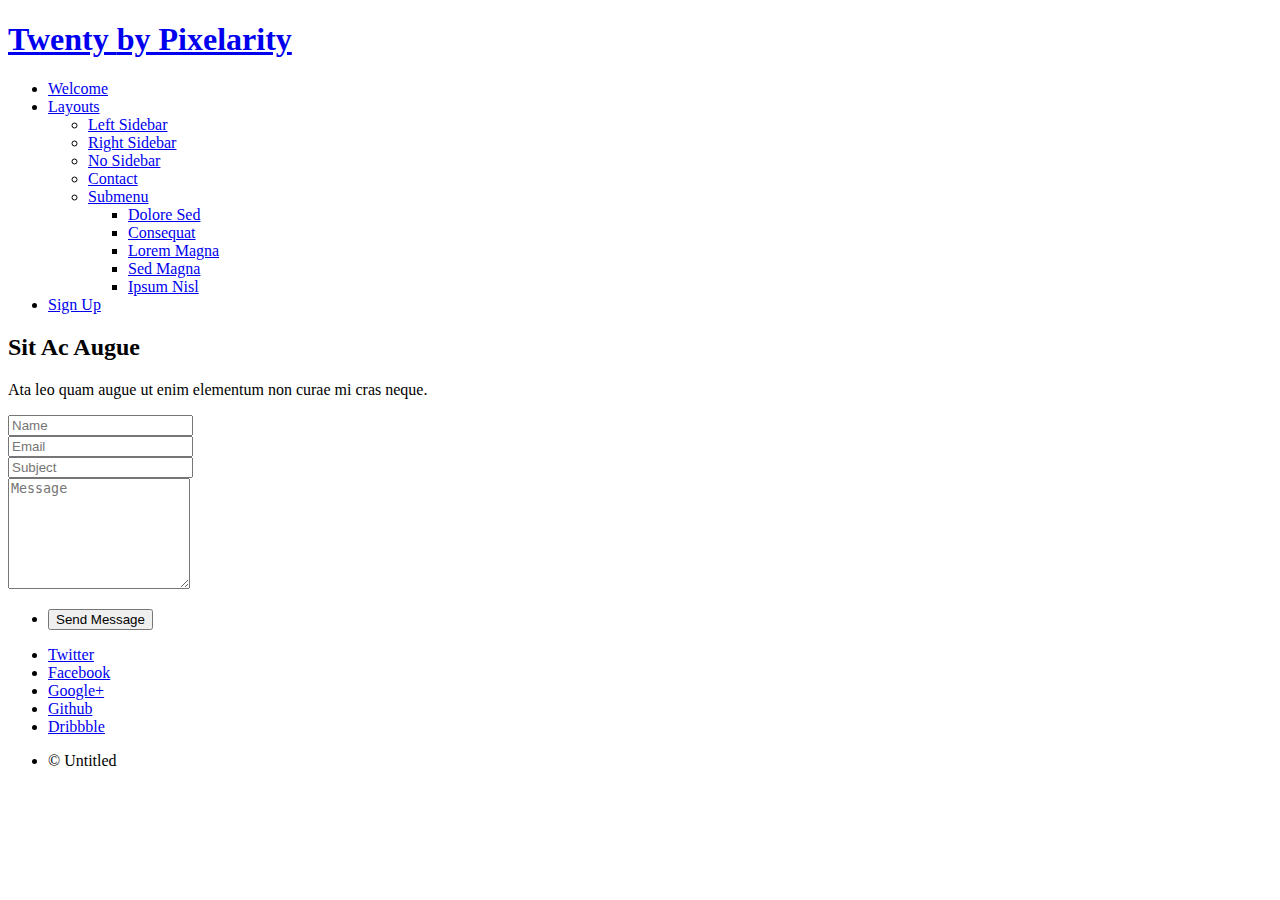
==== contact.html @ 567b7836 "added base html pages" ====
<!DOCTYPE HTML>
<!--
	Twenty by Pixelarity
	pixelarity.com @pixelarity
	License: pixelarity.com/license
-->
<html>
	<head>
		<title>Untitled</title>
		<meta charset="utf-8" />
		<meta name="viewport" content="width=device-width, initial-scale=1" />
		<!--[if lte IE 8]><script src="assets/js/ie/html5shiv.js"></script><![endif]-->
		<link rel="stylesheet" href="assets/css/main.css" />
		<!--[if lte IE 8]><link rel="stylesheet" href="assets/css/ie8.css" /><![endif]-->
		<!--[if lte IE 9]><link rel="stylesheet" href="assets/css/ie9.css" /><![endif]-->
	</head>
	<body class="contact">
		<div id="page-wrapper">

			<!-- Header -->
				<header id="header">
					<h1 id="logo"><a href="index.html">Twenty <span>by Pixelarity</span></a></h1>
					<nav id="nav">
						<ul>
							<li class="current"><a href="index.html">Welcome</a></li>
							<li class="submenu">
								<a href="#">Layouts</a>
								<ul>
									<li><a href="left-sidebar.html">Left Sidebar</a></li>
									<li><a href="right-sidebar.html">Right Sidebar</a></li>
									<li><a href="no-sidebar.html">No Sidebar</a></li>
									<li><a href="contact.html">Contact</a></li>
									<li class="submenu">
										<a href="#">Submenu</a>
										<ul>
											<li><a href="#">Dolore Sed</a></li>
											<li><a href="#">Consequat</a></li>
											<li><a href="#">Lorem Magna</a></li>
											<li><a href="#">Sed Magna</a></li>
											<li><a href="#">Ipsum Nisl</a></li>
										</ul>
									</li>
								</ul>
							</li>
							<li><a href="#" class="button special">Sign Up</a></li>
						</ul>
					</nav>
				</header>

			<!-- Main -->
				<article id="main">

					<header class="special container">
						<span class="icon fa-envelope"></span>
						<h2>Sit Ac Augue</h2>
						<p>Ata leo quam augue ut enim elementum non curae mi cras neque.</p>
					</header>

					<!-- One -->
						<section class="wrapper style4 special container 75%">

							<!-- Content -->
								<div class="content">
									<form>
										<div class="row 50%">
											<div class="6u 12u(mobile)">
												<input type="text" name="name" placeholder="Name" />
											</div>
											<div class="6u 12u(mobile)">
												<input type="text" name="email" placeholder="Email" />
											</div>
										</div>
										<div class="row 50%">
											<div class="12u">
												<input type="text" name="subject" placeholder="Subject" />
											</div>
										</div>
										<div class="row 50%">
											<div class="12u">
												<textarea name="message" placeholder="Message" rows="7"></textarea>
											</div>
										</div>
										<div class="row">
											<div class="12u">
												<ul class="buttons">
													<li><input type="submit" class="special" value="Send Message" /></li>
												</ul>
											</div>
										</div>
									</form>
								</div>

						</section>

				</article>

			<!-- Footer -->
				<footer id="footer">

					<ul class="icons">
						<li><a href="#" class="icon circle fa-twitter"><span class="label">Twitter</span></a></li>
						<li><a href="#" class="icon circle fa-facebook"><span class="label">Facebook</span></a></li>
						<li><a href="#" class="icon circle fa-google-plus"><span class="label">Google+</span></a></li>
						<li><a href="#" class="icon circle fa-github"><span class="label">Github</span></a></li>
						<li><a href="#" class="icon circle fa-dribbble"><span class="label">Dribbble</span></a></li>
					</ul>

					<ul class="copyright">
						<li>&copy; Untitled</li>
					</ul>

				</footer>

		</div>

		<!-- Scripts -->
			<script src="assets/js/jquery.min.js"></script>
			<script src="assets/js/jquery.dropotron.min.js"></script>
			<script src="assets/js/jquery.scrolly.min.js"></script>
			<script src="assets/js/jquery.scrollgress.min.js"></script>
			<script src="assets/js/skel.min.js"></script>
			<script src="assets/js/util.js"></script>
			<!--[if lte IE 8]><script src="assets/js/ie/respond.min.js"></script><![endif]-->
			<script src="assets/js/main.js"></script>

	</body>
</html>
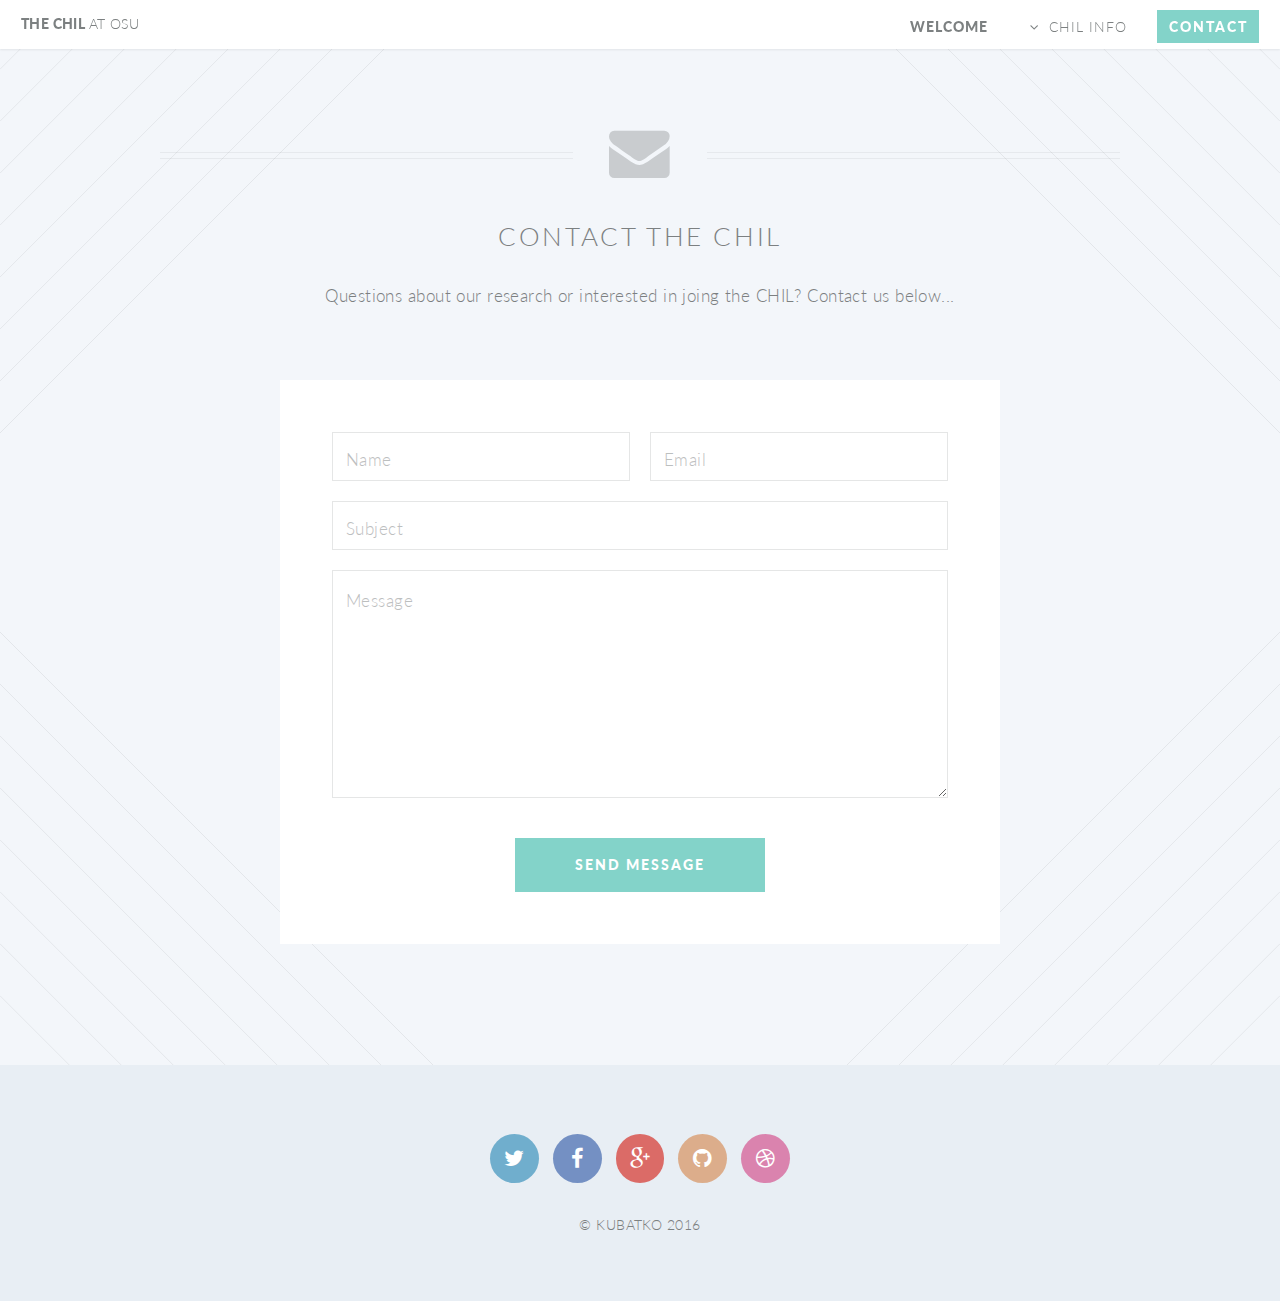
==== commit ce26ec43: "added current students page" ====
--- a/contact.html
+++ b/contact.html
@@ -1,4 +1,4 @@
-<!DOCTYPE HTML>
+﻿<!DOCTYPE HTML>
 <!--
 	Twenty by Pixelarity
 	pixelarity.com @pixelarity
@@ -6,7 +6,7 @@
 -->
 <html>
 	<head>
-		<title>Untitled</title>
+		<title>Contact</title>
 		<meta charset="utf-8" />
 		<meta name="viewport" content="width=device-width, initial-scale=1" />
 		<!--[if lte IE 8]><script src="assets/js/ie/html5shiv.js"></script><![endif]-->
@@ -17,43 +17,40 @@
 	<body class="contact">
 		<div id="page-wrapper">
 
-			<!-- Header -->
-				<header id="header">
-					<h1 id="logo"><a href="index.html">Twenty <span>by Pixelarity</span></a></h1>
-					<nav id="nav">
-						<ul>
-							<li class="current"><a href="index.html">Welcome</a></li>
-							<li class="submenu">
-								<a href="#">Layouts</a>
-								<ul>
-									<li><a href="left-sidebar.html">Left Sidebar</a></li>
-									<li><a href="right-sidebar.html">Right Sidebar</a></li>
-									<li><a href="no-sidebar.html">No Sidebar</a></li>
-									<li><a href="contact.html">Contact</a></li>
-									<li class="submenu">
-										<a href="#">Submenu</a>
-										<ul>
-											<li><a href="#">Dolore Sed</a></li>
-											<li><a href="#">Consequat</a></li>
-											<li><a href="#">Lorem Magna</a></li>
-											<li><a href="#">Sed Magna</a></li>
-											<li><a href="#">Ipsum Nisl</a></li>
-										</ul>
-									</li>
-								</ul>
-							</li>
-							<li><a href="#" class="button special">Sign Up</a></li>
-						</ul>
-					</nav>
-				</header>
+            <!-- Header -->
+            <header id="header">
+                <h1 id="logo"><a href="index.html">The CHIL <span>at OSU</span></a></h1>
+                <nav id="nav">
+                    <ul>
+                        <li class="current"><a href="index.html">Welcome</a></li>
+                        <li class="submenu">
+                            <a href="#">CHIL INFO</a>
+                            <ul>
+                                <li class="submenu">
+                                    <a href="left-sidebar.html">The Team</a>
+                                    <ul>
+                                        <li><a href="#">Current Members</a></li>
+                                        <li><a href="#">Past Members</a></li>
+                                        <li><a href="#">Travels</a></li>
+                                    </ul>
+                                </li>
+                                <li><a href="right-sidebar.html">Projects</a></li>
+                                <li><a href="no-sidebar.html">Publications</a></li>
+                                <li><a href="contact.html">Products</a></li>
+                            </ul>
+                        </li>
+                        <li><a href="contact.html" class="button special">Contact</a></li>
+                    </ul>
+                </nav>
+            </header>
 
 			<!-- Main -->
 				<article id="main">
 
 					<header class="special container">
 						<span class="icon fa-envelope"></span>
-						<h2>Sit Ac Augue</h2>
-						<p>Ata leo quam augue ut enim elementum non curae mi cras neque.</p>
+						<h2>CONTACT THE CHIL</h2>
+						<p>Questions about our research or interested in joing the CHIL? Contact us below...</p>
 					</header>
 
 					<!-- One -->
@@ -106,7 +103,7 @@
 					</ul>
 
 					<ul class="copyright">
-						<li>&copy; Untitled</li>
+						<li>&copy; KUBATKO 2016</li>
 					</ul>
 
 				</footer>
--- a/assets/css/main.css
+++ b/assets/css/main.css
@@ -0,0 +1,3196 @@
+@import url("font-awesome.min.css");
+@import url("http://fonts.googleapis.com/css?family=Lato:300,400,900");
+
+/*
+	Twenty by Pixelarity
+	pixelarity.com @pixelarity
+	License: pixelarity.com/license
+*/
+
+/* Reset */
+
+	html, body, div, span, applet, object, iframe, h1, h2, h3, h4, h5, h6, p, blockquote, pre, a, abbr, acronym, address, big, cite, code, del, dfn, em, img, ins, kbd, q, s, samp, small, strike, strong, sub, sup, tt, var, b, u, i, center, dl, dt, dd, ol, ul, li, fieldset, form, label, legend, table, caption, tbody, tfoot, thead, tr, th, td, article, aside, canvas, details, embed, figure, figcaption, footer, header, hgroup, menu, nav, output, ruby, section, summary, time, mark, audio, video {
+		margin: 0;
+		padding: 0;
+		border: 0;
+		font-size: 100%;
+		font: inherit;
+		vertical-align: baseline;
+	}
+
+	article, aside, details, figcaption, figure, footer, header, hgroup, menu, nav, section {
+		display: block;
+	}
+
+	body {
+		line-height: 1;
+	}
+
+	ol, ul {
+		list-style: none;
+	}
+
+	blockquote, q {
+		quotes: none;
+	}
+
+	blockquote:before, blockquote:after, q:before, q:after {
+		content: '';
+		content: none;
+	}
+
+	table {
+		border-collapse: collapse;
+		border-spacing: 0;
+	}
+
+	body {
+		-webkit-text-size-adjust: none;
+	}
+
+/* Box Model */
+
+	*, *:before, *:after {
+		-moz-box-sizing: border-box;
+		-webkit-box-sizing: border-box;
+		box-sizing: border-box;
+	}
+
+/* Containers */
+
+	.container {
+		margin-left: auto;
+		margin-right: auto;
+	}
+
+	.container.\31 25\25 {
+		width: 100%;
+		max-width: 1750px;
+		min-width: 1400px;
+	}
+
+	.container.\37 5\25 {
+		width: 1050px;
+	}
+
+	.container.\35 0\25 {
+		width: 700px;
+	}
+
+	.container.\32 5\25 {
+		width: 350px;
+	}
+
+	.container {
+		width: 1400px;
+	}
+
+	@media screen and (max-width: 1680px) {
+
+		.container.\31 25\25 {
+			width: 100%;
+			max-width: 1500px;
+			min-width: 1200px;
+		}
+
+		.container.\37 5\25 {
+			width: 900px;
+		}
+
+		.container.\35 0\25 {
+			width: 600px;
+		}
+
+		.container.\32 5\25 {
+			width: 300px;
+		}
+
+		.container {
+			width: 1200px;
+		}
+
+	}
+
+	@media screen and (max-width: 1280px) {
+
+		.container.\31 25\25 {
+			width: 100%;
+			max-width: 1200px;
+			min-width: 960px;
+		}
+
+		.container.\37 5\25 {
+			width: 720px;
+		}
+
+		.container.\35 0\25 {
+			width: 480px;
+		}
+
+		.container.\32 5\25 {
+			width: 240px;
+		}
+
+		.container {
+			width: 960px;
+		}
+
+	}
+
+	@media screen and (max-width: 980px) {
+
+		.container.\31 25\25 {
+			width: 100%;
+			max-width: 118.75%;
+			min-width: 95%;
+		}
+
+		.container.\37 5\25 {
+			width: 71.25%;
+		}
+
+		.container.\35 0\25 {
+			width: 47.5%;
+		}
+
+		.container.\32 5\25 {
+			width: 23.75%;
+		}
+
+		.container {
+			width: 95%;
+		}
+
+	}
+
+	@media screen and (max-width: 840px) {
+
+		.container.\31 25\25 {
+			width: 100%;
+			max-width: 118.75%;
+			min-width: 95%;
+		}
+
+		.container.\37 5\25 {
+			width: 71.25%;
+		}
+
+		.container.\35 0\25 {
+			width: 47.5%;
+		}
+
+		.container.\32 5\25 {
+			width: 23.75%;
+		}
+
+		.container {
+			width: 95% !important;
+		}
+
+	}
+
+	@media screen and (max-width: 736px) {
+
+		.container.\31 25\25 {
+			width: 100%;
+			max-width: 125%;
+			min-width: 100%;
+		}
+
+		.container.\37 5\25 {
+			width: 75%;
+		}
+
+		.container.\35 0\25 {
+			width: 50%;
+		}
+
+		.container.\32 5\25 {
+			width: 25%;
+		}
+
+		.container {
+			width: 100% !important;
+		}
+
+	}
+
+/* Grid */
+
+	.row {
+		border-bottom: solid 1px transparent;
+		-moz-box-sizing: border-box;
+		-webkit-box-sizing: border-box;
+		box-sizing: border-box;
+	}
+
+	.row > * {
+		float: left;
+		-moz-box-sizing: border-box;
+		-webkit-box-sizing: border-box;
+		box-sizing: border-box;
+	}
+
+	.row:after, .row:before {
+		content: '';
+		display: block;
+		clear: both;
+		height: 0;
+	}
+
+	.row.uniform > * > :first-child {
+		margin-top: 0;
+	}
+
+	.row.uniform > * > :last-child {
+		margin-bottom: 0;
+	}
+
+	.row.\30 \25 > * {
+		padding: 0px 0 0 0px;
+	}
+
+	.row.\30 \25 {
+		margin: 0px 0 -1px 0px;
+	}
+
+	.row.uniform.\30 \25 > * {
+		padding: 0px 0 0 0px;
+	}
+
+	.row.uniform.\30 \25 {
+		margin: 0px 0 -1px 0px;
+	}
+
+	.row > * {
+		padding: 50px 0 0 50px;
+	}
+
+	.row {
+		margin: -50px 0 -1px -50px;
+	}
+
+	.row.uniform > * {
+		padding: 50px 0 0 50px;
+	}
+
+	.row.uniform {
+		margin: -50px 0 -1px -50px;
+	}
+
+	.row.\32 00\25 > * {
+		padding: 100px 0 0 100px;
+	}
+
+	.row.\32 00\25 {
+		margin: -100px 0 -1px -100px;
+	}
+
+	.row.uniform.\32 00\25 > * {
+		padding: 100px 0 0 100px;
+	}
+
+	.row.uniform.\32 00\25 {
+		margin: -100px 0 -1px -100px;
+	}
+
+	.row.\31 50\25 > * {
+		padding: 75px 0 0 75px;
+	}
+
+	.row.\31 50\25 {
+		margin: -75px 0 -1px -75px;
+	}
+
+	.row.uniform.\31 50\25 > * {
+		padding: 75px 0 0 75px;
+	}
+
+	.row.uniform.\31 50\25 {
+		margin: -75px 0 -1px -75px;
+	}
+
+	.row.\35 0\25 > * {
+		padding: 25px 0 0 25px;
+	}
+
+	.row.\35 0\25 {
+		margin: -25px 0 -1px -25px;
+	}
+
+	.row.uniform.\35 0\25 > * {
+		padding: 25px 0 0 25px;
+	}
+
+	.row.uniform.\35 0\25 {
+		margin: -25px 0 -1px -25px;
+	}
+
+	.row.\32 5\25 > * {
+		padding: 12.5px 0 0 12.5px;
+	}
+
+	.row.\32 5\25 {
+		margin: -12.5px 0 -1px -12.5px;
+	}
+
+	.row.uniform.\32 5\25 > * {
+		padding: 12.5px 0 0 12.5px;
+	}
+
+	.row.uniform.\32 5\25 {
+		margin: -12.5px 0 -1px -12.5px;
+	}
+
+	.\31 2u, .\31 2u\24 {
+		width: 100%;
+		clear: none;
+		margin-left: 0;
+	}
+
+	.\31 1u, .\31 1u\24 {
+		width: 91.6666666667%;
+		clear: none;
+		margin-left: 0;
+	}
+
+	.\31 0u, .\31 0u\24 {
+		width: 83.3333333333%;
+		clear: none;
+		margin-left: 0;
+	}
+
+	.\39 u, .\39 u\24 {
+		width: 75%;
+		clear: none;
+		margin-left: 0;
+	}
+
+	.\38 u, .\38 u\24 {
+		width: 66.6666666667%;
+		clear: none;
+		margin-left: 0;
+	}
+
+	.\37 u, .\37 u\24 {
+		width: 58.3333333333%;
+		clear: none;
+		margin-left: 0;
+	}
+
+	.\36 u, .\36 u\24 {
+		width: 50%;
+		clear: none;
+		margin-left: 0;
+	}
+
+	.\35 u, .\35 u\24 {
+		width: 41.6666666667%;
+		clear: none;
+		margin-left: 0;
+	}
+
+	.\34 u, .\34 u\24 {
+		width: 33.3333333333%;
+		clear: none;
+		margin-left: 0;
+	}
+
+	.\33 u, .\33 u\24 {
+		width: 25%;
+		clear: none;
+		margin-left: 0;
+	}
+
+	.\32 u, .\32 u\24 {
+		width: 16.6666666667%;
+		clear: none;
+		margin-left: 0;
+	}
+
+	.\31 u, .\31 u\24 {
+		width: 8.3333333333%;
+		clear: none;
+		margin-left: 0;
+	}
+
+	.\31 2u\24 + *,
+	.\31 1u\24 + *,
+	.\31 0u\24 + *,
+	.\39 u\24 + *,
+	.\38 u\24 + *,
+	.\37 u\24 + *,
+	.\36 u\24 + *,
+	.\35 u\24 + *,
+	.\34 u\24 + *,
+	.\33 u\24 + *,
+	.\32 u\24 + *,
+	.\31 u\24 + * {
+		clear: left;
+	}
+
+	.\-11u {
+		margin-left: 91.66667%;
+	}
+
+	.\-10u {
+		margin-left: 83.33333%;
+	}
+
+	.\-9u {
+		margin-left: 75%;
+	}
+
+	.\-8u {
+		margin-left: 66.66667%;
+	}
+
+	.\-7u {
+		margin-left: 58.33333%;
+	}
+
+	.\-6u {
+		margin-left: 50%;
+	}
+
+	.\-5u {
+		margin-left: 41.66667%;
+	}
+
+	.\-4u {
+		margin-left: 33.33333%;
+	}
+
+	.\-3u {
+		margin-left: 25%;
+	}
+
+	.\-2u {
+		margin-left: 16.66667%;
+	}
+
+	.\-1u {
+		margin-left: 8.33333%;
+	}
+
+	@media screen and (max-width: 1680px) {
+
+		.row > * {
+			padding: 40px 0 0 40px;
+		}
+
+		.row {
+			margin: -40px 0 -1px -40px;
+		}
+
+		.row.uniform > * {
+			padding: 40px 0 0 40px;
+		}
+
+		.row.uniform {
+			margin: -40px 0 -1px -40px;
+		}
+
+		.row.\32 00\25 > * {
+			padding: 80px 0 0 80px;
+		}
+
+		.row.\32 00\25 {
+			margin: -80px 0 -1px -80px;
+		}
+
+		.row.uniform.\32 00\25 > * {
+			padding: 80px 0 0 80px;
+		}
+
+		.row.uniform.\32 00\25 {
+			margin: -80px 0 -1px -80px;
+		}
+
+		.row.\31 50\25 > * {
+			padding: 60px 0 0 60px;
+		}
+
+		.row.\31 50\25 {
+			margin: -60px 0 -1px -60px;
+		}
+
+		.row.uniform.\31 50\25 > * {
+			padding: 60px 0 0 60px;
+		}
+
+		.row.uniform.\31 50\25 {
+			margin: -60px 0 -1px -60px;
+		}
+
+		.row.\35 0\25 > * {
+			padding: 20px 0 0 20px;
+		}
+
+		.row.\35 0\25 {
+			margin: -20px 0 -1px -20px;
+		}
+
+		.row.uniform.\35 0\25 > * {
+			padding: 20px 0 0 20px;
+		}
+
+		.row.uniform.\35 0\25 {
+			margin: -20px 0 -1px -20px;
+		}
+
+		.row.\32 5\25 > * {
+			padding: 10px 0 0 10px;
+		}
+
+		.row.\32 5\25 {
+			margin: -10px 0 -1px -10px;
+		}
+
+		.row.uniform.\32 5\25 > * {
+			padding: 10px 0 0 10px;
+		}
+
+		.row.uniform.\32 5\25 {
+			margin: -10px 0 -1px -10px;
+		}
+
+		.\31 2u\28wide\29, .\31 2u\24\28wide\29 {
+			width: 100%;
+			clear: none;
+			margin-left: 0;
+		}
+
+		.\31 1u\28wide\29, .\31 1u\24\28wide\29 {
+			width: 91.6666666667%;
+			clear: none;
+			margin-left: 0;
+		}
+
+		.\31 0u\28wide\29, .\31 0u\24\28wide\29 {
+			width: 83.3333333333%;
+			clear: none;
+			margin-left: 0;
+		}
+
+		.\39 u\28wide\29, .\39 u\24\28wide\29 {
+			width: 75%;
+			clear: none;
+			margin-left: 0;
+		}
+
+		.\38 u\28wide\29, .\38 u\24\28wide\29 {
+			width: 66.6666666667%;
+			clear: none;
+			margin-left: 0;
+		}
+
+		.\37 u\28wide\29, .\37 u\24\28wide\29 {
+			width: 58.3333333333%;
+			clear: none;
+			margin-left: 0;
+		}
+
+		.\36 u\28wide\29, .\36 u\24\28wide\29 {
+			width: 50%;
+			clear: none;
+			margin-left: 0;
+		}
+
+		.\35 u\28wide\29, .\35 u\24\28wide\29 {
+			width: 41.6666666667%;
+			clear: none;
+			margin-left: 0;
+		}
+
+		.\34 u\28wide\29, .\34 u\24\28wide\29 {
+			width: 33.3333333333%;
+			clear: none;
+			margin-left: 0;
+		}
+
+		.\33 u\28wide\29, .\33 u\24\28wide\29 {
+			width: 25%;
+			clear: none;
+			margin-left: 0;
+		}
+
+		.\32 u\28wide\29, .\32 u\24\28wide\29 {
+			width: 16.6666666667%;
+			clear: none;
+			margin-left: 0;
+		}
+
+		.\31 u\28wide\29, .\31 u\24\28wide\29 {
+			width: 8.3333333333%;
+			clear: none;
+			margin-left: 0;
+		}
+
+		.\31 2u\24\28wide\29 + *,
+		.\31 1u\24\28wide\29 + *,
+		.\31 0u\24\28wide\29 + *,
+		.\39 u\24\28wide\29 + *,
+		.\38 u\24\28wide\29 + *,
+		.\37 u\24\28wide\29 + *,
+		.\36 u\24\28wide\29 + *,
+		.\35 u\24\28wide\29 + *,
+		.\34 u\24\28wide\29 + *,
+		.\33 u\24\28wide\29 + *,
+		.\32 u\24\28wide\29 + *,
+		.\31 u\24\28wide\29 + * {
+			clear: left;
+		}
+
+		.\-11u\28wide\29 {
+			margin-left: 91.66667%;
+		}
+
+		.\-10u\28wide\29 {
+			margin-left: 83.33333%;
+		}
+
+		.\-9u\28wide\29 {
+			margin-left: 75%;
+		}
+
+		.\-8u\28wide\29 {
+			margin-left: 66.66667%;
+		}
+
+		.\-7u\28wide\29 {
+			margin-left: 58.33333%;
+		}
+
+		.\-6u\28wide\29 {
+			margin-left: 50%;
+		}
+
+		.\-5u\28wide\29 {
+			margin-left: 41.66667%;
+		}
+
+		.\-4u\28wide\29 {
+			margin-left: 33.33333%;
+		}
+
+		.\-3u\28wide\29 {
+			margin-left: 25%;
+		}
+
+		.\-2u\28wide\29 {
+			margin-left: 16.66667%;
+		}
+
+		.\-1u\28wide\29 {
+			margin-left: 8.33333%;
+		}
+
+	}
+
+	@media screen and (max-width: 1280px) {
+
+		.row > * {
+			padding: 40px 0 0 40px;
+		}
+
+		.row {
+			margin: -40px 0 -1px -40px;
+		}
+
+		.row.uniform > * {
+			padding: 40px 0 0 40px;
+		}
+
+		.row.uniform {
+			margin: -40px 0 -1px -40px;
+		}
+
+		.row.\32 00\25 > * {
+			padding: 80px 0 0 80px;
+		}
+
+		.row.\32 00\25 {
+			margin: -80px 0 -1px -80px;
+		}
+
+		.row.uniform.\32 00\25 > * {
+			padding: 80px 0 0 80px;
+		}
+
+		.row.uniform.\32 00\25 {
+			margin: -80px 0 -1px -80px;
+		}
+
+		.row.\31 50\25 > * {
+			padding: 60px 0 0 60px;
+		}
+
+		.row.\31 50\25 {
+			margin: -60px 0 -1px -60px;
+		}
+
+		.row.uniform.\31 50\25 > * {
+			padding: 60px 0 0 60px;
+		}
+
+		.row.uniform.\31 50\25 {
+			margin: -60px 0 -1px -60px;
+		}
+
+		.row.\35 0\25 > * {
+			padding: 20px 0 0 20px;
+		}
+
+		.row.\35 0\25 {
+			margin: -20px 0 -1px -20px;
+		}
+
+		.row.uniform.\35 0\25 > * {
+			padding: 20px 0 0 20px;
+		}
+
+		.row.uniform.\35 0\25 {
+			margin: -20px 0 -1px -20px;
+		}
+
+		.row.\32 5\25 > * {
+			padding: 10px 0 0 10px;
+		}
+
+		.row.\32 5\25 {
+			margin: -10px 0 -1px -10px;
+		}
+
+		.row.uniform.\32 5\25 > * {
+			padding: 10px 0 0 10px;
+		}
+
+		.row.uniform.\32 5\25 {
+			margin: -10px 0 -1px -10px;
+		}
+
+		.\31 2u\28normal\29, .\31 2u\24\28normal\29 {
+			width: 100%;
+			clear: none;
+			margin-left: 0;
+		}
+
+		.\31 1u\28normal\29, .\31 1u\24\28normal\29 {
+			width: 91.6666666667%;
+			clear: none;
+			margin-left: 0;
+		}
+
+		.\31 0u\28normal\29, .\31 0u\24\28normal\29 {
+			width: 83.3333333333%;
+			clear: none;
+			margin-left: 0;
+		}
+
+		.\39 u\28normal\29, .\39 u\24\28normal\29 {
+			width: 75%;
+			clear: none;
+			margin-left: 0;
+		}
+
+		.\38 u\28normal\29, .\38 u\24\28normal\29 {
+			width: 66.6666666667%;
+			clear: none;
+			margin-left: 0;
+		}
+
+		.\37 u\28normal\29, .\37 u\24\28normal\29 {
+			width: 58.3333333333%;
+			clear: none;
+			margin-left: 0;
+		}
+
+		.\36 u\28normal\29, .\36 u\24\28normal\29 {
+			width: 50%;
+			clear: none;
+			margin-left: 0;
+		}
+
+		.\35 u\28normal\29, .\35 u\24\28normal\29 {
+			width: 41.6666666667%;
+			clear: none;
+			margin-left: 0;
+		}
+
+		.\34 u\28normal\29, .\34 u\24\28normal\29 {
+			width: 33.3333333333%;
+			clear: none;
+			margin-left: 0;
+		}
+
+		.\33 u\28normal\29, .\33 u\24\28normal\29 {
+			width: 25%;
+			clear: none;
+			margin-left: 0;
+		}
+
+		.\32 u\28normal\29, .\32 u\24\28normal\29 {
+			width: 16.6666666667%;
+			clear: none;
+			margin-left: 0;
+		}
+
+		.\31 u\28normal\29, .\31 u\24\28normal\29 {
+			width: 8.3333333333%;
+			clear: none;
+			margin-left: 0;
+		}
+
+		.\31 2u\24\28normal\29 + *,
+		.\31 1u\24\28normal\29 + *,
+		.\31 0u\24\28normal\29 + *,
+		.\39 u\24\28normal\29 + *,
+		.\38 u\24\28normal\29 + *,
+		.\37 u\24\28normal\29 + *,
+		.\36 u\24\28normal\29 + *,
+		.\35 u\24\28normal\29 + *,
+		.\34 u\24\28normal\29 + *,
+		.\33 u\24\28normal\29 + *,
+		.\32 u\24\28normal\29 + *,
+		.\31 u\24\28normal\29 + * {
+			clear: left;
+		}
+
+		.\-11u\28normal\29 {
+			margin-left: 91.66667%;
+		}
+
+		.\-10u\28normal\29 {
+			margin-left: 83.33333%;
+		}
+
+		.\-9u\28normal\29 {
+			margin-left: 75%;
+		}
+
+		.\-8u\28normal\29 {
+			margin-left: 66.66667%;
+		}
+
+		.\-7u\28normal\29 {
+			margin-left: 58.33333%;
+		}
+
+		.\-6u\28normal\29 {
+			margin-left: 50%;
+		}
+
+		.\-5u\28normal\29 {
+			margin-left: 41.66667%;
+		}
+
+		.\-4u\28normal\29 {
+			margin-left: 33.33333%;
+		}
+
+		.\-3u\28normal\29 {
+			margin-left: 25%;
+		}
+
+		.\-2u\28normal\29 {
+			margin-left: 16.66667%;
+		}
+
+		.\-1u\28normal\29 {
+			margin-left: 8.33333%;
+		}
+
+	}
+
+	@media screen and (max-width: 980px) {
+
+		.row > * {
+			padding: 30px 0 0 30px;
+		}
+
+		.row {
+			margin: -30px 0 -1px -30px;
+		}
+
+		.row.uniform > * {
+			padding: 30px 0 0 30px;
+		}
+
+		.row.uniform {
+			margin: -30px 0 -1px -30px;
+		}
+
+		.row.\32 00\25 > * {
+			padding: 60px 0 0 60px;
+		}
+
+		.row.\32 00\25 {
+			margin: -60px 0 -1px -60px;
+		}
+
+		.row.uniform.\32 00\25 > * {
+			padding: 60px 0 0 60px;
+		}
+
+		.row.uniform.\32 00\25 {
+			margin: -60px 0 -1px -60px;
+		}
+
+		.row.\31 50\25 > * {
+			padding: 45px 0 0 45px;
+		}
+
+		.row.\31 50\25 {
+			margin: -45px 0 -1px -45px;
+		}
+
+		.row.uniform.\31 50\25 > * {
+			padding: 45px 0 0 45px;
+		}
+
+		.row.uniform.\31 50\25 {
+			margin: -45px 0 -1px -45px;
+		}
+
+		.row.\35 0\25 > * {
+			padding: 15px 0 0 15px;
+		}
+
+		.row.\35 0\25 {
+			margin: -15px 0 -1px -15px;
+		}
+
+		.row.uniform.\35 0\25 > * {
+			padding: 15px 0 0 15px;
+		}
+
+		.row.uniform.\35 0\25 {
+			margin: -15px 0 -1px -15px;
+		}
+
+		.row.\32 5\25 > * {
+			padding: 7.5px 0 0 7.5px;
+		}
+
+		.row.\32 5\25 {
+			margin: -7.5px 0 -1px -7.5px;
+		}
+
+		.row.uniform.\32 5\25 > * {
+			padding: 7.5px 0 0 7.5px;
+		}
+
+		.row.uniform.\32 5\25 {
+			margin: -7.5px 0 -1px -7.5px;
+		}
+
+		.\31 2u\28narrow\29, .\31 2u\24\28narrow\29 {
+			width: 100%;
+			clear: none;
+			margin-left: 0;
+		}
+
+		.\31 1u\28narrow\29, .\31 1u\24\28narrow\29 {
+			width: 91.6666666667%;
+			clear: none;
+			margin-left: 0;
+		}
+
+		.\31 0u\28narrow\29, .\31 0u\24\28narrow\29 {
+			width: 83.3333333333%;
+			clear: none;
+			margin-left: 0;
+		}
+
+		.\39 u\28narrow\29, .\39 u\24\28narrow\29 {
+			width: 75%;
+			clear: none;
+			margin-left: 0;
+		}
+
+		.\38 u\28narrow\29, .\38 u\24\28narrow\29 {
+			width: 66.6666666667%;
+			clear: none;
+			margin-left: 0;
+		}
+
+		.\37 u\28narrow\29, .\37 u\24\28narrow\29 {
+			width: 58.3333333333%;
+			clear: none;
+			margin-left: 0;
+		}
+
+		.\36 u\28narrow\29, .\36 u\24\28narrow\29 {
+			width: 50%;
+			clear: none;
+			margin-left: 0;
+		}
+
+		.\35 u\28narrow\29, .\35 u\24\28narrow\29 {
+			width: 41.6666666667%;
+			clear: none;
+			margin-left: 0;
+		}
+
+		.\34 u\28narrow\29, .\34 u\24\28narrow\29 {
+			width: 33.3333333333%;
+			clear: none;
+			margin-left: 0;
+		}
+
+		.\33 u\28narrow\29, .\33 u\24\28narrow\29 {
+			width: 25%;
+			clear: none;
+			margin-left: 0;
+		}
+
+		.\32 u\28narrow\29, .\32 u\24\28narrow\29 {
+			width: 16.6666666667%;
+			clear: none;
+			margin-left: 0;
+		}
+
+		.\31 u\28narrow\29, .\31 u\24\28narrow\29 {
+			width: 8.3333333333%;
+			clear: none;
+			margin-left: 0;
+		}
+
+		.\31 2u\24\28narrow\29 + *,
+		.\31 1u\24\28narrow\29 + *,
+		.\31 0u\24\28narrow\29 + *,
+		.\39 u\24\28narrow\29 + *,
+		.\38 u\24\28narrow\29 + *,
+		.\37 u\24\28narrow\29 + *,
+		.\36 u\24\28narrow\29 + *,
+		.\35 u\24\28narrow\29 + *,
+		.\34 u\24\28narrow\29 + *,
+		.\33 u\24\28narrow\29 + *,
+		.\32 u\24\28narrow\29 + *,
+		.\31 u\24\28narrow\29 + * {
+			clear: left;
+		}
+
+		.\-11u\28narrow\29 {
+			margin-left: 91.66667%;
+		}
+
+		.\-10u\28narrow\29 {
+			margin-left: 83.33333%;
+		}
+
+		.\-9u\28narrow\29 {
+			margin-left: 75%;
+		}
+
+		.\-8u\28narrow\29 {
+			margin-left: 66.66667%;
+		}
+
+		.\-7u\28narrow\29 {
+			margin-left: 58.33333%;
+		}
+
+		.\-6u\28narrow\29 {
+			margin-left: 50%;
+		}
+
+		.\-5u\28narrow\29 {
+			margin-left: 41.66667%;
+		}
+
+		.\-4u\28narrow\29 {
+			margin-left: 33.33333%;
+		}
+
+		.\-3u\28narrow\29 {
+			margin-left: 25%;
+		}
+
+		.\-2u\28narrow\29 {
+			margin-left: 16.66667%;
+		}
+
+		.\-1u\28narrow\29 {
+			margin-left: 8.33333%;
+		}
+
+	}
+
+	@media screen and (max-width: 840px) {
+
+		.row > * {
+			padding: 30px 0 0 30px;
+		}
+
+		.row {
+			margin: -30px 0 -1px -30px;
+		}
+
+		.row.uniform > * {
+			padding: 30px 0 0 30px;
+		}
+
+		.row.uniform {
+			margin: -30px 0 -1px -30px;
+		}
+
+		.row.\32 00\25 > * {
+			padding: 60px 0 0 60px;
+		}
+
+		.row.\32 00\25 {
+			margin: -60px 0 -1px -60px;
+		}
+
+		.row.uniform.\32 00\25 > * {
+			padding: 60px 0 0 60px;
+		}
+
+		.row.uniform.\32 00\25 {
+			margin: -60px 0 -1px -60px;
+		}
+
+		.row.\31 50\25 > * {
+			padding: 45px 0 0 45px;
+		}
+
+		.row.\31 50\25 {
+			margin: -45px 0 -1px -45px;
+		}
+
+		.row.uniform.\31 50\25 > * {
+			padding: 45px 0 0 45px;
+		}
+
+		.row.uniform.\31 50\25 {
+			margin: -45px 0 -1px -45px;
+		}
+
+		.row.\35 0\25 > * {
+			padding: 15px 0 0 15px;
+		}
+
+		.row.\35 0\25 {
+			margin: -15px 0 -1px -15px;
+		}
+
+		.row.uniform.\35 0\25 > * {
+			padding: 15px 0 0 15px;
+		}
+
+		.row.uniform.\35 0\25 {
+			margin: -15px 0 -1px -15px;
+		}
+
+		.row.\32 5\25 > * {
+			padding: 7.5px 0 0 7.5px;
+		}
+
+		.row.\32 5\25 {
+			margin: -7.5px 0 -1px -7.5px;
+		}
+
+		.row.uniform.\32 5\25 > * {
+			padding: 7.5px 0 0 7.5px;
+		}
+
+		.row.uniform.\32 5\25 {
+			margin: -7.5px 0 -1px -7.5px;
+		}
+
+		.\31 2u\28narrower\29, .\31 2u\24\28narrower\29 {
+			width: 100%;
+			clear: none;
+			margin-left: 0;
+		}
+
+		.\31 1u\28narrower\29, .\31 1u\24\28narrower\29 {
+			width: 91.6666666667%;
+			clear: none;
+			margin-left: 0;
+		}
+
+		.\31 0u\28narrower\29, .\31 0u\24\28narrower\29 {
+			width: 83.3333333333%;
+			clear: none;
+			margin-left: 0;
+		}
+
+		.\39 u\28narrower\29, .\39 u\24\28narrower\29 {
+			width: 75%;
+			clear: none;
+			margin-left: 0;
+		}
+
+		.\38 u\28narrower\29, .\38 u\24\28narrower\29 {
+			width: 66.6666666667%;
+			clear: none;
+			margin-left: 0;
+		}
+
+		.\37 u\28narrower\29, .\37 u\24\28narrower\29 {
+			width: 58.3333333333%;
+			clear: none;
+			margin-left: 0;
+		}
+
+		.\36 u\28narrower\29, .\36 u\24\28narrower\29 {
+			width: 50%;
+			clear: none;
+			margin-left: 0;
+		}
+
+		.\35 u\28narrower\29, .\35 u\24\28narrower\29 {
+			width: 41.6666666667%;
+			clear: none;
+			margin-left: 0;
+		}
+
+		.\34 u\28narrower\29, .\34 u\24\28narrower\29 {
+			width: 33.3333333333%;
+			clear: none;
+			margin-left: 0;
+		}
+
+		.\33 u\28narrower\29, .\33 u\24\28narrower\29 {
+			width: 25%;
+			clear: none;
+			margin-left: 0;
+		}
+
+		.\32 u\28narrower\29, .\32 u\24\28narrower\29 {
+			width: 16.6666666667%;
+			clear: none;
+			margin-left: 0;
+		}
+
+		.\31 u\28narrower\29, .\31 u\24\28narrower\29 {
+			width: 8.3333333333%;
+			clear: none;
+			margin-left: 0;
+		}
+
+		.\31 2u\24\28narrower\29 + *,
+		.\31 1u\24\28narrower\29 + *,
+		.\31 0u\24\28narrower\29 + *,
+		.\39 u\24\28narrower\29 + *,
+		.\38 u\24\28narrower\29 + *,
+		.\37 u\24\28narrower\29 + *,
+		.\36 u\24\28narrower\29 + *,
+		.\35 u\24\28narrower\29 + *,
+		.\34 u\24\28narrower\29 + *,
+		.\33 u\24\28narrower\29 + *,
+		.\32 u\24\28narrower\29 + *,
+		.\31 u\24\28narrower\29 + * {
+			clear: left;
+		}
+
+		.\-11u\28narrower\29 {
+			margin-left: 91.66667%;
+		}
+
+		.\-10u\28narrower\29 {
+			margin-left: 83.33333%;
+		}
+
+		.\-9u\28narrower\29 {
+			margin-left: 75%;
+		}
+
+		.\-8u\28narrower\29 {
+			margin-left: 66.66667%;
+		}
+
+		.\-7u\28narrower\29 {
+			margin-left: 58.33333%;
+		}
+
+		.\-6u\28narrower\29 {
+			margin-left: 50%;
+		}
+
+		.\-5u\28narrower\29 {
+			margin-left: 41.66667%;
+		}
+
+		.\-4u\28narrower\29 {
+			margin-left: 33.33333%;
+		}
+
+		.\-3u\28narrower\29 {
+			margin-left: 25%;
+		}
+
+		.\-2u\28narrower\29 {
+			margin-left: 16.66667%;
+		}
+
+		.\-1u\28narrower\29 {
+			margin-left: 8.33333%;
+		}
+
+	}
+
+	@media screen and (max-width: 736px) {
+
+		.row > * {
+			padding: 30px 0 0 30px;
+		}
+
+		.row {
+			margin: -30px 0 -1px -30px;
+		}
+
+		.row.uniform > * {
+			padding: 30px 0 0 30px;
+		}
+
+		.row.uniform {
+			margin: -30px 0 -1px -30px;
+		}
+
+		.row.\32 00\25 > * {
+			padding: 60px 0 0 60px;
+		}
+
+		.row.\32 00\25 {
+			margin: -60px 0 -1px -60px;
+		}
+
+		.row.uniform.\32 00\25 > * {
+			padding: 60px 0 0 60px;
+		}
+
+		.row.uniform.\32 00\25 {
+			margin: -60px 0 -1px -60px;
+		}
+
+		.row.\31 50\25 > * {
+			padding: 45px 0 0 45px;
+		}
+
+		.row.\31 50\25 {
+			margin: -45px 0 -1px -45px;
+		}
+
+		.row.uniform.\31 50\25 > * {
+			padding: 45px 0 0 45px;
+		}
+
+		.row.uniform.\31 50\25 {
+			margin: -45px 0 -1px -45px;
+		}
+
+		.row.\35 0\25 > * {
+			padding: 15px 0 0 15px;
+		}
+
+		.row.\35 0\25 {
+			margin: -15px 0 -1px -15px;
+		}
+
+		.row.uniform.\35 0\25 > * {
+			padding: 15px 0 0 15px;
+		}
+
+		.row.uniform.\35 0\25 {
+			margin: -15px 0 -1px -15px;
+		}
+
+		.row.\32 5\25 > * {
+			padding: 7.5px 0 0 7.5px;
+		}
+
+		.row.\32 5\25 {
+			margin: -7.5px 0 -1px -7.5px;
+		}
+
+		.row.uniform.\32 5\25 > * {
+			padding: 7.5px 0 0 7.5px;
+		}
+
+		.row.uniform.\32 5\25 {
+			margin: -7.5px 0 -1px -7.5px;
+		}
+
+		.\31 2u\28mobile\29, .\31 2u\24\28mobile\29 {
+			width: 100%;
+			clear: none;
+			margin-left: 0;
+		}
+
+		.\31 1u\28mobile\29, .\31 1u\24\28mobile\29 {
+			width: 91.6666666667%;
+			clear: none;
+			margin-left: 0;
+		}
+
+		.\31 0u\28mobile\29, .\31 0u\24\28mobile\29 {
+			width: 83.3333333333%;
+			clear: none;
+			margin-left: 0;
+		}
+
+		.\39 u\28mobile\29, .\39 u\24\28mobile\29 {
+			width: 75%;
+			clear: none;
+			margin-left: 0;
+		}
+
+		.\38 u\28mobile\29, .\38 u\24\28mobile\29 {
+			width: 66.6666666667%;
+			clear: none;
+			margin-left: 0;
+		}
+
+		.\37 u\28mobile\29, .\37 u\24\28mobile\29 {
+			width: 58.3333333333%;
+			clear: none;
+			margin-left: 0;
+		}
+
+		.\36 u\28mobile\29, .\36 u\24\28mobile\29 {
+			width: 50%;
+			clear: none;
+			margin-left: 0;
+		}
+
+		.\35 u\28mobile\29, .\35 u\24\28mobile\29 {
+			width: 41.6666666667%;
+			clear: none;
+			margin-left: 0;
+		}
+
+		.\34 u\28mobile\29, .\34 u\24\28mobile\29 {
+			width: 33.3333333333%;
+			clear: none;
+			margin-left: 0;
+		}
+
+		.\33 u\28mobile\29, .\33 u\24\28mobile\29 {
+			width: 25%;
+			clear: none;
+			margin-left: 0;
+		}
+
+		.\32 u\28mobile\29, .\32 u\24\28mobile\29 {
+			width: 16.6666666667%;
+			clear: none;
+			margin-left: 0;
+		}
+
+		.\31 u\28mobile\29, .\31 u\24\28mobile\29 {
+			width: 8.3333333333%;
+			clear: none;
+			margin-left: 0;
+		}
+
+		.\31 2u\24\28mobile\29 + *,
+		.\31 1u\24\28mobile\29 + *,
+		.\31 0u\24\28mobile\29 + *,
+		.\39 u\24\28mobile\29 + *,
+		.\38 u\24\28mobile\29 + *,
+		.\37 u\24\28mobile\29 + *,
+		.\36 u\24\28mobile\29 + *,
+		.\35 u\24\28mobile\29 + *,
+		.\34 u\24\28mobile\29 + *,
+		.\33 u\24\28mobile\29 + *,
+		.\32 u\24\28mobile\29 + *,
+		.\31 u\24\28mobile\29 + * {
+			clear: left;
+		}
+
+		.\-11u\28mobile\29 {
+			margin-left: 91.66667%;
+		}
+
+		.\-10u\28mobile\29 {
+			margin-left: 83.33333%;
+		}
+
+		.\-9u\28mobile\29 {
+			margin-left: 75%;
+		}
+
+		.\-8u\28mobile\29 {
+			margin-left: 66.66667%;
+		}
+
+		.\-7u\28mobile\29 {
+			margin-left: 58.33333%;
+		}
+
+		.\-6u\28mobile\29 {
+			margin-left: 50%;
+		}
+
+		.\-5u\28mobile\29 {
+			margin-left: 41.66667%;
+		}
+
+		.\-4u\28mobile\29 {
+			margin-left: 33.33333%;
+		}
+
+		.\-3u\28mobile\29 {
+			margin-left: 25%;
+		}
+
+		.\-2u\28mobile\29 {
+			margin-left: 16.66667%;
+		}
+
+		.\-1u\28mobile\29 {
+			margin-left: 8.33333%;
+		}
+
+	}
+
+/* Basic */
+
+	body {
+		background: #f3f6fa;
+	}
+
+		body.is-loading *, body.is-loading *:before, body.is-loading *:after {
+			-moz-animation: none !important;
+			-webkit-animation: none !important;
+			-ms-animation: none !important;
+			animation: none !important;
+			-moz-transition: none !important;
+			-webkit-transition: none !important;
+			-ms-transition: none !important;
+			transition: none !important;
+		}
+
+	body, input, select, textarea {
+		color: #7c8081;
+		font-family: 'Lato', sans-serif;
+		font-size: 15pt;
+		font-weight: 300;
+		letter-spacing: 0.025em;
+		line-height: 1.75em;
+	}
+
+	a {
+		-moz-transition: color 0.2s ease-in-out, border-color 0.2s ease-in-out, background-color 0.2s ease-in-out;
+		-webkit-transition: color 0.2s ease-in-out, border-color 0.2s ease-in-out, background-color 0.2s ease-in-out;
+		-ms-transition: color 0.2s ease-in-out, border-color 0.2s ease-in-out, background-color 0.2s ease-in-out;
+		transition: color 0.2s ease-in-out, border-color 0.2s ease-in-out, background-color 0.2s ease-in-out;
+		color: #3fb1a3;
+		text-decoration: none;
+		border-bottom: dotted 1px;
+	}
+
+		a:hover {
+			border-bottom-color: transparent;
+		}
+
+	strong, b {
+		font-weight: 400;
+	}
+
+	p, ul, ol, dl, table, blockquote {
+		margin: 0 0 2em 0;
+	}
+
+	h1, h2, h3, h4, h5, h6 {
+		color: inherit;
+		font-weight: 300;
+		line-height: 1.75em;
+		margin-bottom: 1em;
+		text-transform: uppercase;
+	}
+
+		h1 a, h2 a, h3 a, h4 a, h5 a, h6 a {
+			color: inherit;
+			text-decoration: none;
+			border: 0;
+		}
+
+	h2 {
+		font-size: 1.5em;
+		letter-spacing: 0.1em;
+	}
+
+	h3 {
+		font-size: 1.15em;
+		letter-spacing: 0.025em;
+	}
+
+	sub {
+		font-size: 0.8em;
+		position: relative;
+		top: 0.5em;
+	}
+
+	sup {
+		font-size: 0.8em;
+		position: relative;
+		top: -0.5em;
+	}
+
+	hr {
+		border-top: solid 1px rgba(124, 128, 129, 0.2);
+		border: 0;
+		margin-bottom: 1.5em;
+	}
+
+	blockquote {
+		border-left: solid 0.5em rgba(124, 128, 129, 0.2);
+		font-style: italic;
+		padding: 1em 0 1em 2em;
+	}
+
+/* Section/Article */
+
+	section.special, article.special {
+		text-align: center;
+	}
+
+	header.major {
+		padding-bottom: 2em;
+	}
+
+	header.special {
+		margin-bottom: 5em;
+		padding-top: 7em;
+		position: relative;
+		text-align: center;
+	}
+
+		header.special:before, header.special:after {
+			border-bottom: solid 1.5px;
+			border-top: solid 1.5px;
+			content: '';
+			height: 7px;
+			opacity: 0.1;
+			position: absolute;
+			top: 1.75em;
+			width: 43%;
+		}
+
+		header.special:before {
+			left: 0;
+		}
+
+		header.special:after {
+			right: 0;
+		}
+
+		header.special h2 {
+			margin-bottom: 0;
+		}
+
+		header.special h2 + p {
+			margin-bottom: 0;
+			padding-top: 1.5em;
+		}
+
+		header.special .icon {
+			cursor: default;
+			height: 7em;
+			left: 0;
+			position: absolute;
+			text-align: center;
+			top: 1em;
+			width: 100%;
+		}
+
+			header.special .icon:before {
+				font-size: 3.5em;
+				opacity: 0.35;
+			}
+
+	footer > :last-child {
+		margin-bottom: 0;
+	}
+
+	footer.major {
+		padding-top: 3em;
+	}
+
+/* Form */
+
+	input[type="text"],
+	input[type="password"],
+	input[type="email"],
+	textarea {
+		-moz-transition: background-color 0.2s ease-in-out, border-color 0.2s ease-in-out;
+		-webkit-transition: background-color 0.2s ease-in-out, border-color 0.2s ease-in-out;
+		-ms-transition: background-color 0.2s ease-in-out, border-color 0.2s ease-in-out;
+		transition: background-color 0.2s ease-in-out, border-color 0.2s ease-in-out;
+		-moz-appearance: none;
+		-webkit-appearance: none;
+		-ms-appearance: none;
+		appearance: none;
+		background: none;
+		border: solid 1px rgba(124, 128, 129, 0.2);
+		color: inherit;
+		display: block;
+		padding: 0.75em;
+		text-decoration: none;
+		width: 100%;
+		outline: 0;
+	}
+
+		input[type="text"]:focus,
+		input[type="password"]:focus,
+		input[type="email"]:focus,
+		textarea:focus {
+			border-color: #83d3c9;
+		}
+
+	input[type="text"],
+	input[type="password"],
+	input[type="email"] {
+		line-height: 1em;
+	}
+
+	::-webkit-input-placeholder {
+		color: inherit;
+		opacity: 0.5;
+		position: relative;
+		top: 3px;
+	}
+
+	:-moz-placeholder {
+		color: inherit;
+		opacity: 0.5;
+	}
+
+	::-moz-placeholder {
+		color: inherit;
+		opacity: 0.5;
+	}
+
+	:-ms-input-placeholder {
+		color: inherit;
+		opacity: 0.5;
+	}
+
+	.formerize-placeholder {
+		color: rgba(124, 128, 129, 0.5) !important;
+	}
+
+/* Image */
+
+	.image {
+		border: 0;
+		position: relative;
+	}
+
+		.image:before {
+			background: url("images/overlay.png");
+			content: '';
+			height: 100%;
+			left: 0;
+			position: absolute;
+			top: 0;
+			width: 100%;
+		}
+
+		.image.fit {
+			display: block;
+		}
+
+			.image.fit img {
+				display: block;
+				width: 100%;
+			}
+
+		.image.featured {
+			display: block;
+			margin: 0 0 2em 0;
+		}
+
+			.image.featured img {
+				display: block;
+				width: 100%;
+			}
+
+/* Icon */
+
+	.icon {
+		text-decoration: none;
+		position: relative;
+	}
+
+		.icon:before {
+			-moz-osx-font-smoothing: grayscale;
+			-webkit-font-smoothing: antialiased;
+			font-family: FontAwesome;
+			font-style: normal;
+			font-weight: normal;
+			text-transform: none !important;
+		}
+
+		.icon.circle {
+			-moz-transition: all 0.2s ease-in-out;
+			-webkit-transition: all 0.2s ease-in-out;
+			-ms-transition: all 0.2s ease-in-out;
+			transition: all 0.2s ease-in-out;
+			border: 0;
+			border-radius: 100%;
+			display: inline-block;
+			font-size: 1.25em;
+			height: 2.25em;
+			left: 0;
+			line-height: 2.25em;
+			text-align: center;
+			text-decoration: none;
+			top: 0;
+			width: 2.25em;
+		}
+
+			.icon.circle:hover {
+				top: -0.2em;
+			}
+
+			.icon.circle.fa-twitter {
+				background: #70aecd;
+				color: #fff;
+			}
+
+				.icon.circle.fa-twitter:hover {
+					background: #7fb7d2;
+				}
+
+			.icon.circle.fa-facebook {
+				background: #7490c3;
+				color: #fff;
+			}
+
+				.icon.circle.fa-facebook:hover {
+					background: #829bc9;
+				}
+
+			.icon.circle.fa-google-plus {
+				background: #db6b67;
+				color: #fff;
+			}
+
+				.icon.circle.fa-google-plus:hover {
+					background: #df7b77;
+				}
+
+			.icon.circle.fa-github {
+				background: #dcad8b;
+				color: #fff;
+			}
+
+				.icon.circle.fa-github:hover {
+					background: #e1b89b;
+				}
+
+			.icon.circle.fa-dribbble {
+				background: #da83ae;
+				color: #fff;
+			}
+
+				.icon.circle.fa-dribbble:hover {
+					background: #df93b8;
+				}
+
+		.icon.featured {
+			cursor: default;
+			display: block;
+			margin: 0 0 1.5em 0;
+			opacity: 0.35;
+			text-align: center;
+		}
+
+			.icon.featured:before {
+				font-size: 5em;
+				line-height: 1em;
+			}
+
+		.icon > .label {
+			display: none;
+		}
+
+/* List */
+
+	ol.default {
+		list-style: decimal;
+		padding-left: 1.25em;
+	}
+
+		ol.default li {
+			padding-left: 0.25em;
+		}
+
+	ul.default {
+		list-style: disc;
+		padding-left: 1em;
+	}
+
+		ul.default li {
+			padding-left: 0.5em;
+		}
+
+	ul.icons {
+		cursor: default;
+	}
+
+		ul.icons li {
+			display: inline-block;
+			line-height: 1em;
+			padding-left: 0.5em;
+		}
+
+			ul.icons li:first-child {
+				padding-left: 0;
+			}
+
+	ul.featured-icons {
+		cursor: default;
+		margin: -0.75em 0 0 0;
+		opacity: 0.35;
+		overflow: hidden;
+		position: relative;
+	}
+
+		ul.featured-icons li {
+			display: block;
+			float: left;
+			text-align: center;
+			width: 50%;
+		}
+
+			ul.featured-icons li .icon {
+				display: inline-block;
+				font-size: 6.25em;
+				height: 1.25em;
+				line-height: 1.25em;
+				width: 1em;
+			}
+
+	ul.buttons {
+		cursor: default;
+	}
+
+		ul.buttons:last-child {
+			margin-bottom: 0;
+		}
+
+		ul.buttons li {
+			display: inline-block;
+			padding: 0 0 0 1.5em;
+		}
+
+			ul.buttons li:first-child {
+				padding: 0;
+			}
+
+		ul.buttons.vertical li {
+			display: block;
+			padding: 1.5em 0 0 0;
+		}
+
+			ul.buttons.vertical li:first-child {
+				padding: 0;
+			}
+
+/* Table */
+
+	table {
+		width: 100%;
+	}
+
+		table.default {
+			width: 100%;
+		}
+
+			table.default tbody tr {
+				border-bottom: solid 1px rgba(124, 128, 129, 0.2);
+			}
+
+			table.default td {
+				padding: 0.5em 1em 0.5em 1em;
+			}
+
+			table.default th {
+				font-weight: 400;
+				padding: 0.5em 1em 0.5em 1em;
+				text-align: left;
+			}
+
+			table.default thead {
+				background: #7c8081;
+				color: #fff;
+			}
+
+/* Button */
+
+	input[type="button"],
+	input[type="submit"],
+	input[type="reset"],
+	.button {
+		-moz-appearance: none;
+		-webkit-appearance: none;
+		-ms-appearance: none;
+		appearance: none;
+		-moz-transition: color 0.2s ease-in-out, border-color 0.2s ease-in-out, background-color 0.2s ease-in-out;
+		-webkit-transition: color 0.2s ease-in-out, border-color 0.2s ease-in-out, background-color 0.2s ease-in-out;
+		-ms-transition: color 0.2s ease-in-out, border-color 0.2s ease-in-out, background-color 0.2s ease-in-out;
+		transition: color 0.2s ease-in-out, border-color 0.2s ease-in-out, background-color 0.2s ease-in-out;
+		background: none;
+		border: solid 1px;
+		color: inherit;
+		cursor: pointer;
+		display: inline-block;
+		font-size: 0.8em;
+		font-weight: 900;
+		letter-spacing: 2px;
+		min-width: 18em;
+		padding: 0 0.75em;
+		line-height: 3.75em;
+		text-align: center;
+		text-decoration: none;
+		text-transform: uppercase;
+	}
+
+		input[type="button"]:hover,
+		input[type="submit"]:hover,
+		input[type="reset"]:hover,
+		.button:hover {
+			background: rgba(188, 202, 206, 0.15);
+			border-color: inherit;
+		}
+
+		input[type="button"].special,
+		input[type="submit"].special,
+		input[type="reset"].special,
+		.button.special {
+			background: #83d3c9;
+			border-color: #83d3c9;
+			color: #fff !important;
+		}
+
+			input[type="button"].special:hover,
+			input[type="submit"].special:hover,
+			input[type="reset"].special:hover,
+			.button.special:hover {
+				background: #96dad1 !important;
+				border-color: #96dad1 !important;
+			}
+
+		input[type="button"].fit,
+		input[type="submit"].fit,
+		input[type="reset"].fit,
+		.button.fit {
+			width: 100%;
+		}
+
+		input[type="button"].small,
+		input[type="submit"].small,
+		input[type="reset"].small,
+		.button.small {
+			font-size: 0.7em;
+			min-width: 14em;
+			padding: 0.5em 0;
+		}
+
+/* Wrapper */
+
+	.wrapper {
+		margin-bottom: 5em;
+		padding: 5em;
+	}
+
+		.wrapper.style1 {
+			padding: 0;
+		}
+
+		.wrapper.style2 {
+			background-color: #83d3c9;
+			background-image: url("images/light-bl.svg"), url("images/light-br.svg");
+			background-position: bottom left, bottom right;
+			background-repeat: no-repeat, no-repeat;
+			background-size: 25em, 25em;
+			color: #fff;
+		}
+
+			.wrapper.style2 .button:hover {
+				background: rgba(255, 255, 255, 0.15) !important;
+			}
+
+			.wrapper.style2 .button.special {
+				background: #fff;
+				border-color: #fff;
+				color: #83d3c9 !important;
+			}
+
+				.wrapper.style2 .button.special:hover {
+					border-color: inherit !important;
+					color: #fff !important;
+				}
+
+		.wrapper.style3 {
+			background: #fff;
+			color: inherit;
+		}
+
+		.wrapper.style4 {
+			background: #fff;
+			color: inherit;
+			padding: 4em;
+		}
+
+/* Header */
+
+	@-moz-keyframes reveal-header {
+		0% {
+			top: -5em;
+		}
+
+		100% {
+			top: 0;
+		}
+	}
+
+	@-webkit-keyframes reveal-header {
+		0% {
+			top: -5em;
+		}
+
+		100% {
+			top: 0;
+		}
+	}
+
+	@-ms-keyframes reveal-header {
+		0% {
+			top: -5em;
+		}
+
+		100% {
+			top: 0;
+		}
+	}
+
+	@keyframes reveal-header {
+		0% {
+			top: -5em;
+		}
+
+		100% {
+			top: 0;
+		}
+	}
+
+	#header {
+		background: #fff;
+		box-shadow: 0 1px 2px 0 rgba(0, 0, 0, 0.075);
+		color: inherit;
+		cursor: default;
+		font-size: 0.8em;
+		left: 0;
+		padding: 1em 1.5em;
+		position: fixed;
+		top: 0;
+		width: 100%;
+		z-index: 10000;
+	}
+
+		#header h1 {
+			font-weight: 900;
+			margin: 0;
+		}
+
+			#header h1 span {
+				font-weight: 300;
+			}
+
+		#header nav {
+			letter-spacing: 0.075em;
+			position: absolute;
+			right: 1.5em;
+			text-transform: uppercase;
+			top: 0.75em;
+		}
+
+			#header nav ul li {
+				display: inline-block;
+				margin-left: 1.5em;
+			}
+
+				#header nav ul li > ul {
+					display: none;
+				}
+
+				#header nav ul li a {
+					border: solid 1px transparent;
+					color: inherit;
+					display: inline-block;
+					line-height: 1em;
+					padding: 0.6em 0.75em;
+					text-decoration: none;
+				}
+
+				#header nav ul li input[type="button"],
+				#header nav ul li input[type="submit"],
+				#header nav ul li input[type="reset"],
+				#header nav ul li .button {
+					font-size: 1em;
+					min-width: 0;
+					width: auto;
+				}
+
+				#header nav ul li.submenu > a {
+					text-decoration: none;
+				}
+
+					#header nav ul li.submenu > a:before {
+						-moz-osx-font-smoothing: grayscale;
+						-webkit-font-smoothing: antialiased;
+						font-family: FontAwesome;
+						font-style: normal;
+						font-weight: normal;
+						text-transform: none !important;
+					}
+
+					#header nav ul li.submenu > a:before {
+						content: '\f107';
+						margin-right: 0.65em;
+					}
+
+				#header nav ul li.active > a, #header nav ul li:hover > a {
+					-moz-transition: all 0.2s ease-in-out;
+					-webkit-transition: all 0.2s ease-in-out;
+					-ms-transition: all 0.2s ease-in-out;
+					transition: all 0.2s ease-in-out;
+					background: rgba(188, 202, 206, 0.15);
+				}
+
+				#header nav ul li.current > a {
+					font-weight: 900;
+				}
+
+		#header.reveal {
+			-moz-animation: reveal-header 0.5s;
+			-webkit-animation: reveal-header 0.5s;
+			-ms-animation: reveal-header 0.5s;
+			animation: reveal-header 0.5s;
+		}
+
+		#header.alt {
+			-moz-animation: none;
+			-webkit-animation: none;
+			-ms-animation: none;
+			animation: none;
+			background: transparent;
+			box-shadow: none;
+			color: #fff;
+			padding: 2em 2.5em;
+			position: absolute;
+		}
+
+			#header.alt nav {
+				right: 2.5em;
+				top: 1.75em;
+			}
+
+				#header.alt nav ul li.active > a, #header.alt nav ul li:hover > a {
+					border: solid 1px;
+				}
+
+/* Dropotron */
+
+	.dropotron {
+		background: #fff;
+		box-shadow: 0 1px 2px 0 rgba(0, 0, 0, 0.075);
+		line-height: 2.25em;
+		min-width: 13em;
+		padding: 1em 0;
+		text-transform: uppercase;
+		margin-top: calc(-1em + 1px);
+	}
+
+		.dropotron.level-0 {
+			font-size: 0.7em;
+			font-weight: 400;
+			margin-top: 1.5em;
+		}
+
+			.dropotron.level-0:before {
+				border-bottom: solid 0.5em #fff;
+				border-left: solid 0.5em transparent;
+				border-right: solid 0.5em transparent;
+				content: '';
+				left: 0.75em;
+				position: absolute;
+				top: -0.45em;
+			}
+
+		.dropotron > li {
+			border-top: solid 1px rgba(124, 128, 129, 0.2);
+		}
+
+			.dropotron > li > a {
+				-moz-transition: none;
+				-webkit-transition: none;
+				-ms-transition: none;
+				transition: none;
+				color: inherit;
+				text-decoration: none;
+				padding: 0 1em;
+				border: 0;
+			}
+
+			.dropotron > li:hover > a {
+				background: #83d3c9;
+				color: #fff;
+			}
+
+			.dropotron > li:first-child {
+				border-top: 0;
+			}
+
+/* Banner */
+
+	@-moz-keyframes reveal-banner {
+		0% {
+			opacity: 0;
+		}
+
+		100% {
+			opacity: 1;
+		}
+	}
+
+	@-webkit-keyframes reveal-banner {
+		0% {
+			opacity: 0;
+		}
+
+		100% {
+			opacity: 1;
+		}
+	}
+
+	@-ms-keyframes reveal-banner {
+		0% {
+			opacity: 0;
+		}
+
+		100% {
+			opacity: 1;
+		}
+	}
+
+	@keyframes reveal-banner {
+		0% {
+			opacity: 0;
+		}
+
+		100% {
+			opacity: 1;
+		}
+	}
+
+	#banner {
+		background-attachment: scroll, scroll, scroll, fixed;
+		background-color: #645862;
+		background-image: url("images/light-bl.svg"), url("images/light-br.svg"), url("images/overlay.png"), url("../../images/Ocean-Waves.jpg");
+		background-position: bottom left, bottom right, top left, top center;
+		background-repeat: no-repeat, no-repeat, repeat, no-repeat;
+		background-size: 25em, 25em, auto, cover;
+		color: #fff;
+		cursor: default;
+		padding: 6em 0;
+		text-align: center;
+	}
+
+		#banner .inner {
+			-moz-animation: reveal-banner 1s 0.25s ease-in-out;
+			-webkit-animation: reveal-banner 1s 0.25s ease-in-out;
+			-ms-animation: reveal-banner 1s 0.25s ease-in-out;
+			animation: reveal-banner 1s 0.25s ease-in-out;
+			-moz-animation-fill-mode: forwards;
+			-webkit-animation-fill-mode: forwards;
+			-ms-animation-fill-mode: forwards;
+			animation-fill-mode: forwards;
+			background: rgba(52, 27, 43, 0.5);
+			color: #fff;
+			display: inline-block;
+			opacity: 0;
+			padding: 3em;
+			text-align: center;
+		}
+
+			#banner .inner header {
+				display: inline-block;
+				border-bottom: solid 2px;
+				border-top: solid 2px;
+				margin: 0 0 2em 0;
+				padding: 3px 0 3px 0;
+			}
+
+				#banner .inner header h2 {
+					border-bottom: solid 2px;
+					border-top: solid 2px;
+					font-size: 2.5em;
+					font-weight: 900;
+					letter-spacing: 0.2em;
+					margin: 0;
+					padding-left: 0.05em;
+					position: relative;
+					text-transform: uppercase;
+				}
+
+			#banner .inner p {
+				letter-spacing: 0.1em;
+				margin: 0;
+				text-transform: uppercase;
+			}
+
+				#banner .inner p a {
+					color: inherit;
+					font-weight: 400;
+					text-decoration: none;
+				}
+
+			#banner .inner footer {
+				margin: 2em 0 0 0;
+			}
+
+/* Main */
+
+	#main {
+		background-image: url("images/dark-tl.svg"), url("images/dark-tr.svg"), url("images/dark-bl.svg"), url("images/dark-br.svg");
+		background-position: top left, top right, bottom left, bottom right;
+		background-repeat: no-repeat;
+		background-size: 25em;
+		padding: 7em 0;
+	}
+
+		#main > :last-child {
+			margin-bottom: 0;
+		}
+
+		#main .sidebar section {
+			border-top: solid 1px rgba(124, 128, 129, 0.2);
+			margin: 3em 0 0 0;
+			padding: 3em 0 0 0;
+		}
+
+			#main .sidebar section:first-child {
+				border-top: 0;
+				padding-top: 0;
+				margin-top: 0;
+			}
+
+	body.index #main {
+		padding-top: 5em;
+	}
+
+/* CTA */
+
+	#cta {
+		background-attachment: scroll, scroll, scroll, fixed;
+		background-color: #645862;
+		background-image: url("images/light-tl.svg"), url("images/light-tr.svg"), url("images/overlay.png"), url("../../images/banner.jpg");
+		background-position: top left, top right, top left, bottom center;
+		background-repeat: no-repeat, no-repeat, repeat, no-repeat;
+		background-size: 25em, 25em, auto, cover;
+		color: #fff;
+		padding: 5em;
+		text-align: center;
+	}
+
+		#cta header {
+			margin-bottom: 2em;
+		}
+
+/* Footer */
+
+	#footer {
+		background: #E8EEF4;
+		color: #7c8081;
+		padding: 5em 5em 10em 5em;
+		text-align: center;
+	}
+
+		#footer .copyright {
+			font-size: 0.8em;
+			line-height: 1em;
+		}
+
+			#footer .copyright a {
+				color: inherit;
+			}
+
+			#footer .copyright li {
+				display: inline-block;
+				margin-left: 1em;
+				padding-left: 1em;
+				border-left: dotted 1px;
+			}
+
+				#footer .copyright li:first-child {
+					margin: 0;
+					padding: 0;
+					border: 0;
+				}
+
+/* Wide */
+
+	@media screen and (max-width: 1680px) {
+
+		/* Basic */
+
+			body, input, select, textarea {
+				font-size: 14pt;
+			}
+
+		/* Section/Article */
+
+			header.special {
+				padding-top: 5.5em;
+				margin-bottom: 4em;
+			}
+
+	}
+
+/* Normal */
+
+	@media screen and (max-width: 1280px) {
+
+		/* Basic */
+
+			body, input, select, textarea {
+				font-size: 13pt;
+				letter-spacing: 0.025em;
+				line-height: 1.65em;
+			}
+
+			h1, h2, h3, h4, h5, h6 {
+				line-height: 1.5em;
+			}
+
+		/* Section/Article */
+
+			header.major {
+				padding-bottom: 1.5em;
+			}
+
+			footer.major {
+				padding-top: 2em;
+			}
+
+		/* Wrapper */
+
+			.wrapper {
+				margin-bottom: 4em;
+				padding: 4em 3em;
+			}
+
+				.wrapper.style4 {
+					padding: 3em;
+				}
+
+		/* Header */
+
+			#header nav ul li {
+				margin-left: 1em;
+			}
+
+		/* Banner */
+
+			#banner {
+				background-attachment: scroll;
+			}
+
+		/* CTA */
+
+			#cta {
+				padding: 4em;
+				background-attachment: scroll;
+			}
+
+		/* Footer */
+
+			#footer {
+				padding: 4em;
+			}
+
+	}
+
+/* Narrow */
+
+	@media screen and (max-width: 980px) {
+
+		/* Basic */
+
+			body, input, select, textarea {
+				font-size: 13pt;
+				letter-spacing: 0.025em;
+				line-height: 1.5em;
+			}
+
+		/* Section/Article */
+
+			header br {
+				display: none;
+			}
+
+			header.major {
+				padding-bottom: 1em;
+			}
+
+			header.special {
+				padding-left: 2.5em;
+				padding-right: 2.5em;
+			}
+
+			footer.major {
+				padding-top: 1.5em;
+			}
+
+		/* Wrapper */
+
+			.wrapper {
+				margin-bottom: 3em;
+				padding: 3em 2.5em;
+			}
+
+				.wrapper.special br {
+					display: none;
+				}
+
+				.wrapper.style1 {
+					padding: 0 2.5em;
+				}
+
+				.wrapper.style2 {
+					background-size: 15em;
+				}
+
+				.wrapper.style4 {
+					padding: 2.5em;
+				}
+
+		/* Banner */
+
+			#banner {
+				background-size: 15em, 15em, auto, cover;
+			}
+
+		/* Main */
+
+			#main {
+				background-size: 15em;
+			}
+
+		/* CTA */
+
+			#cta {
+				background-size: 15em, 15em, auto, cover;
+				padding: 3em;
+			}
+
+	}
+
+/* Narrower */
+
+	#navPanel, #navButton {
+		display: none;
+	}
+
+	@media screen and (max-width: 840px) {
+
+		/* Basic */
+
+			html, body {
+				overflow-x: hidden;
+			}
+
+			header.major {
+				padding-bottom: 0.25em;
+			}
+
+			header.special {
+				margin-bottom: 4em;
+				padding-top: 5em;
+			}
+
+				header.special:before, header.special:after {
+					width: 40%;
+				}
+
+				header.special h2 + p {
+					padding-top: 1.25em;
+				}
+
+		/* Section/Article */
+
+			section {
+				margin: 1em 0 1em 0;
+			}
+
+				section:first-child {
+					margin-top: 0;
+				}
+
+		/* Button */
+
+			input[type="button"].small,
+			input[type="submit"].small,
+			input[type="reset"].small,
+			.button.small {
+				font-size: 0.8em;
+				min-width: 18em;
+				padding: 0.75em 0;
+			}
+
+		/* List */
+
+			ul.featured-icons {
+				margin: 0;
+			}
+
+				ul.featured-icons li {
+					display: inline-block;
+					float: none;
+					width: auto;
+				}
+
+					ul.featured-icons li .icon {
+						font-size: 4em;
+						width: 1.25em;
+					}
+
+			ul.buttons li {
+				display: block;
+				padding: 1em 0 0 0;
+			}
+
+		/* Header */
+
+			#header {
+				display: none;
+			}
+
+		/* Banner */
+
+			#banner {
+				margin: 0;
+			}
+
+		/* Wrapper */
+
+			.wrapper.special-alt {
+				text-align: center;
+			}
+
+			.wrapper.style4 {
+				padding-bottom: 3em;
+			}
+
+		/* Main */
+
+			#main {
+				padding: 5em 0;
+			}
+
+				#main .sidebar {
+					border-top: solid 1px rgba(124, 128, 129, 0.1);
+					padding-top: 3em;
+				}
+
+					#main .sidebar section {
+						border-top: 0;
+						padding-top: 0;
+					}
+
+			body.index #main {
+				padding-top: 4.5em;
+			}
+
+		/* CTA */
+
+			#cta {
+				margin: 0;
+			}
+
+		/* Footer */
+
+			#footer {
+				padding: 4em 1.5em;
+			}
+
+		/* Off-Canvas Navigation */
+
+			#page-wrapper {
+				-moz-backface-visibility: hidden;
+				-webkit-backface-visibility: hidden;
+				-ms-backface-visibility: hidden;
+				backface-visibility: hidden;
+				-moz-transition: -moz-transform 0.5s ease;
+				-webkit-transition: -webkit-transform 0.5s ease;
+				-ms-transition: -ms-transform 0.5s ease;
+				transition: transform 0.5s ease;
+				padding-bottom: 1px;
+			}
+
+			#navButton {
+				-moz-backface-visibility: hidden;
+				-webkit-backface-visibility: hidden;
+				-ms-backface-visibility: hidden;
+				backface-visibility: hidden;
+				-moz-transition: -moz-transform 0.5s ease;
+				-webkit-transition: -webkit-transform 0.5s ease;
+				-ms-transition: -ms-transform 0.5s ease;
+				transition: transform 0.5s ease;
+				display: block;
+				height: 60px;
+				left: 0;
+				position: fixed;
+				top: 0;
+				width: 100%;
+				z-index: 10001;
+			}
+
+				#navButton .toggle {
+					text-decoration: none;
+					height: 60px;
+					left: 0;
+					position: absolute;
+					text-align: center;
+					top: 0;
+					width: 100%;
+					border: 0;
+					outline: 0;
+				}
+
+					#navButton .toggle:before {
+						-moz-osx-font-smoothing: grayscale;
+						-webkit-font-smoothing: antialiased;
+						font-family: FontAwesome;
+						font-style: normal;
+						font-weight: normal;
+						text-transform: none !important;
+					}
+
+					#navButton .toggle:before {
+						color: #fff;
+						content: '\f0c9';
+						font-size: 1em;
+						height: 40px;
+						left: 10px;
+						line-height: 40px;
+						opacity: 0.5;
+						position: absolute;
+						top: 11px;
+						width: 60px;
+						z-index: 1;
+					}
+
+					#navButton .toggle:after {
+						background: rgba(163, 169, 170, 0.75);
+						border-radius: 2px;
+						content: '';
+						height: 40px;
+						left: 10px;
+						position: absolute;
+						top: 10px;
+						width: 60px;
+					}
+
+			#navPanel {
+				-moz-backface-visibility: hidden;
+				-webkit-backface-visibility: hidden;
+				-ms-backface-visibility: hidden;
+				backface-visibility: hidden;
+				-moz-transform: translateX(-275px);
+				-webkit-transform: translateX(-275px);
+				-ms-transform: translateX(-275px);
+				transform: translateX(-275px);
+				-moz-transition: -moz-transform 0.5s ease;
+				-webkit-transition: -webkit-transform 0.5s ease;
+				-ms-transition: -ms-transform 0.5s ease;
+				transition: transform 0.5s ease;
+				display: block;
+				height: 100%;
+				left: 0;
+				overflow-y: auto;
+				position: fixed;
+				top: 0;
+				width: 275px;
+				z-index: 10002;
+				background: #1c2021;
+				color: #fff;
+				font-size: 0.8em;
+				letter-spacing: 0.075em;
+				text-transform: uppercase;
+				padding: 0.25em 0.75em 1em 0.75em;
+			}
+
+				#navPanel .link {
+					border: 0;
+					border-top: solid 1px rgba(255, 255, 255, 0.05);
+					color: inherit;
+					display: block;
+					height: 3em;
+					line-height: 3em;
+					opacity: 0.75;
+					text-decoration: none;
+				}
+
+					#navPanel .link.depth-0 {
+						font-weight: 900;
+					}
+
+					#navPanel .link:first-child {
+						border-top: 0;
+					}
+
+				#navPanel .indent-1 {
+					display: inline-block;
+					width: 1em;
+				}
+
+				#navPanel .indent-2 {
+					display: inline-block;
+					width: 2em;
+				}
+
+				#navPanel .indent-3 {
+					display: inline-block;
+					width: 3em;
+				}
+
+				#navPanel .indent-4 {
+					display: inline-block;
+					width: 4em;
+				}
+
+				#navPanel .indent-5 {
+					display: inline-block;
+					width: 5em;
+				}
+
+			body.navPanel-visible #page-wrapper {
+				-moz-transform: translateX(275px);
+				-webkit-transform: translateX(275px);
+				-ms-transform: translateX(275px);
+				transform: translateX(275px);
+			}
+
+			body.navPanel-visible #navButton {
+				-moz-transform: translateX(275px);
+				-webkit-transform: translateX(275px);
+				-ms-transform: translateX(275px);
+				transform: translateX(275px);
+			}
+
+			body.navPanel-visible #navPanel {
+				-moz-transform: translateX(0);
+				-webkit-transform: translateX(0);
+				-ms-transform: translateX(0);
+				transform: translateX(0);
+			}
+
+	}
+
+/* Mobile */
+
+	@media screen and (max-width: 736px) {
+
+		/* Basic */
+
+			body {
+				min-width: 320px;
+			}
+
+			h2 {
+				font-size: 1.25em;
+				letter-spacing: 0.1em;
+			}
+
+			h3 {
+				font-size: 1em;
+				letter-spacing: 0.025em;
+			}
+
+			p {
+				text-align: justify;
+			}
+
+		/* Section/Article */
+
+			header {
+				text-align: center;
+			}
+
+				header.major {
+					padding-bottom: 0;
+				}
+
+				header.special {
+					margin-bottom: 3em;
+					padding-left: 1.5em;
+					padding-right: 1.5em;
+				}
+
+					header.special:before, header.special:after {
+						width: 38%;
+					}
+
+					header.special .icon {
+						font-size: 0.75em;
+						top: 1.5em;
+					}
+
+				header p {
+					text-align: center;
+				}
+
+			footer.major {
+				padding-top: 0;
+			}
+
+		/* Icon */
+
+			.icon.circle {
+				font-size: 1em;
+			}
+
+		/* Button */
+
+			input[type="button"],
+			input[type="submit"],
+			input[type="reset"],
+			.button {
+				max-width: 20em;
+				width: 100%;
+			}
+
+				input[type="button"].fit,
+				input[type="submit"].fit,
+				input[type="reset"].fit,
+				.button.fit {
+					width: auto;
+				}
+
+		/* List */
+
+			ul.icons li {
+				padding-left: 0.25em;
+			}
+
+			ul.featured-icons li .icon {
+				width: 1.1em;
+			}
+
+			ul.buttons {
+				text-align: center;
+			}
+
+		/* Wrapper */
+
+			.wrapper {
+				margin-bottom: 2.5em;
+				padding: 2.25em 1.5em;
+			}
+
+				.wrapper.special br {
+					display: none;
+				}
+
+				.wrapper.style1 {
+					padding: 0 1.5em;
+				}
+
+				.wrapper.style2 {
+					background-size: 10em;
+					padding: 2.25em 1.5em;
+				}
+
+				.wrapper.style4 {
+					background-size: 10em;
+					padding: 1.5em 1.5em 3em 1.5em;
+				}
+
+		/* Banner */
+
+			#banner {
+				background-size: 10em, 10em, auto, cover;
+				padding: 6em 0;
+			}
+
+				#banner .inner {
+					background: none;
+					display: block;
+					padding: 0 1.5em;
+				}
+
+					#banner .inner header h2 {
+						font-size: 1.5em;
+					}
+
+					#banner .inner p {
+						text-align: center;
+					}
+
+					#banner .inner br {
+						display: none;
+					}
+
+		/* Main */
+
+			#main {
+				background-size: 10em;
+				padding: 3.5em 0 2.5em 0;
+			}
+
+			body.index #main {
+				padding: 2.5em 0 0 0;
+			}
+
+			body.contact #main {
+				padding-bottom: 0;
+			}
+
+		/* CTA */
+
+			#cta {
+				background-size: 10em, 10em, auto, cover;
+				padding: 3em 1.5em;
+			}
+
+		/* Footer */
+
+			#footer {
+				padding: 3em 1.5em;
+			}
+
+				#footer .copyright li {
+					display: block;
+					margin: 1em 0 0 0;
+					padding: 0;
+					border: 0;
+				}
+
+		/* Off-Canvas Navigation */
+
+			#navButton .toggle:before {
+				top: 8px;
+				left: 8px;
+				width: 50px;
+				height: 34px;
+				line-height: 34px;
+			}
+
+			#navButton .toggle:after {
+				top: 8px;
+				left: 8px;
+				width: 50px;
+				height: 34px;
+			}
+
+	}--- a/assets/css/ie8.css
+++ b/assets/css/ie8.css
@@ -0,0 +1,37 @@
+/*
+	Twenty by Pixelarity
+	pixelarity.com @pixelarity
+	License: pixelarity.com/license
+*/
+
+/* Section/Article */
+
+	section > .last-child, section.last-child,
+	article > .last-child,
+	article.last-child {
+		margin-bottom: 0;
+	}
+
+/* Banner */
+
+	#banner {
+		background-image: url("../../images/banner.jpg");
+		background-repeat: no-repeat;
+		background-size: cover;
+		background-position: auto;
+		-ms-behavior: url("assets/js/ie/backgroundsize.min.htc");
+	}
+
+		#banner .inner {
+			background: #341b2b;
+		}
+
+/* CTA */
+
+	#cta {
+		background-image: url("../../images/banner.jpg");
+		background-repeat: no-repeat;
+		background-size: cover;
+		background-position: auto;
+		-ms-behavior: url("assets/js/ie/backgroundsize.min.htc");
+	}--- a/assets/css/ie9.css
+++ b/assets/css/ie9.css
@@ -0,0 +1,11 @@
+/*
+	Twenty by Pixelarity
+	pixelarity.com @pixelarity
+	License: pixelarity.com/license
+*/
+
+/* Banner */
+
+	#banner .inner {
+		opacity: 1.0;
+	}